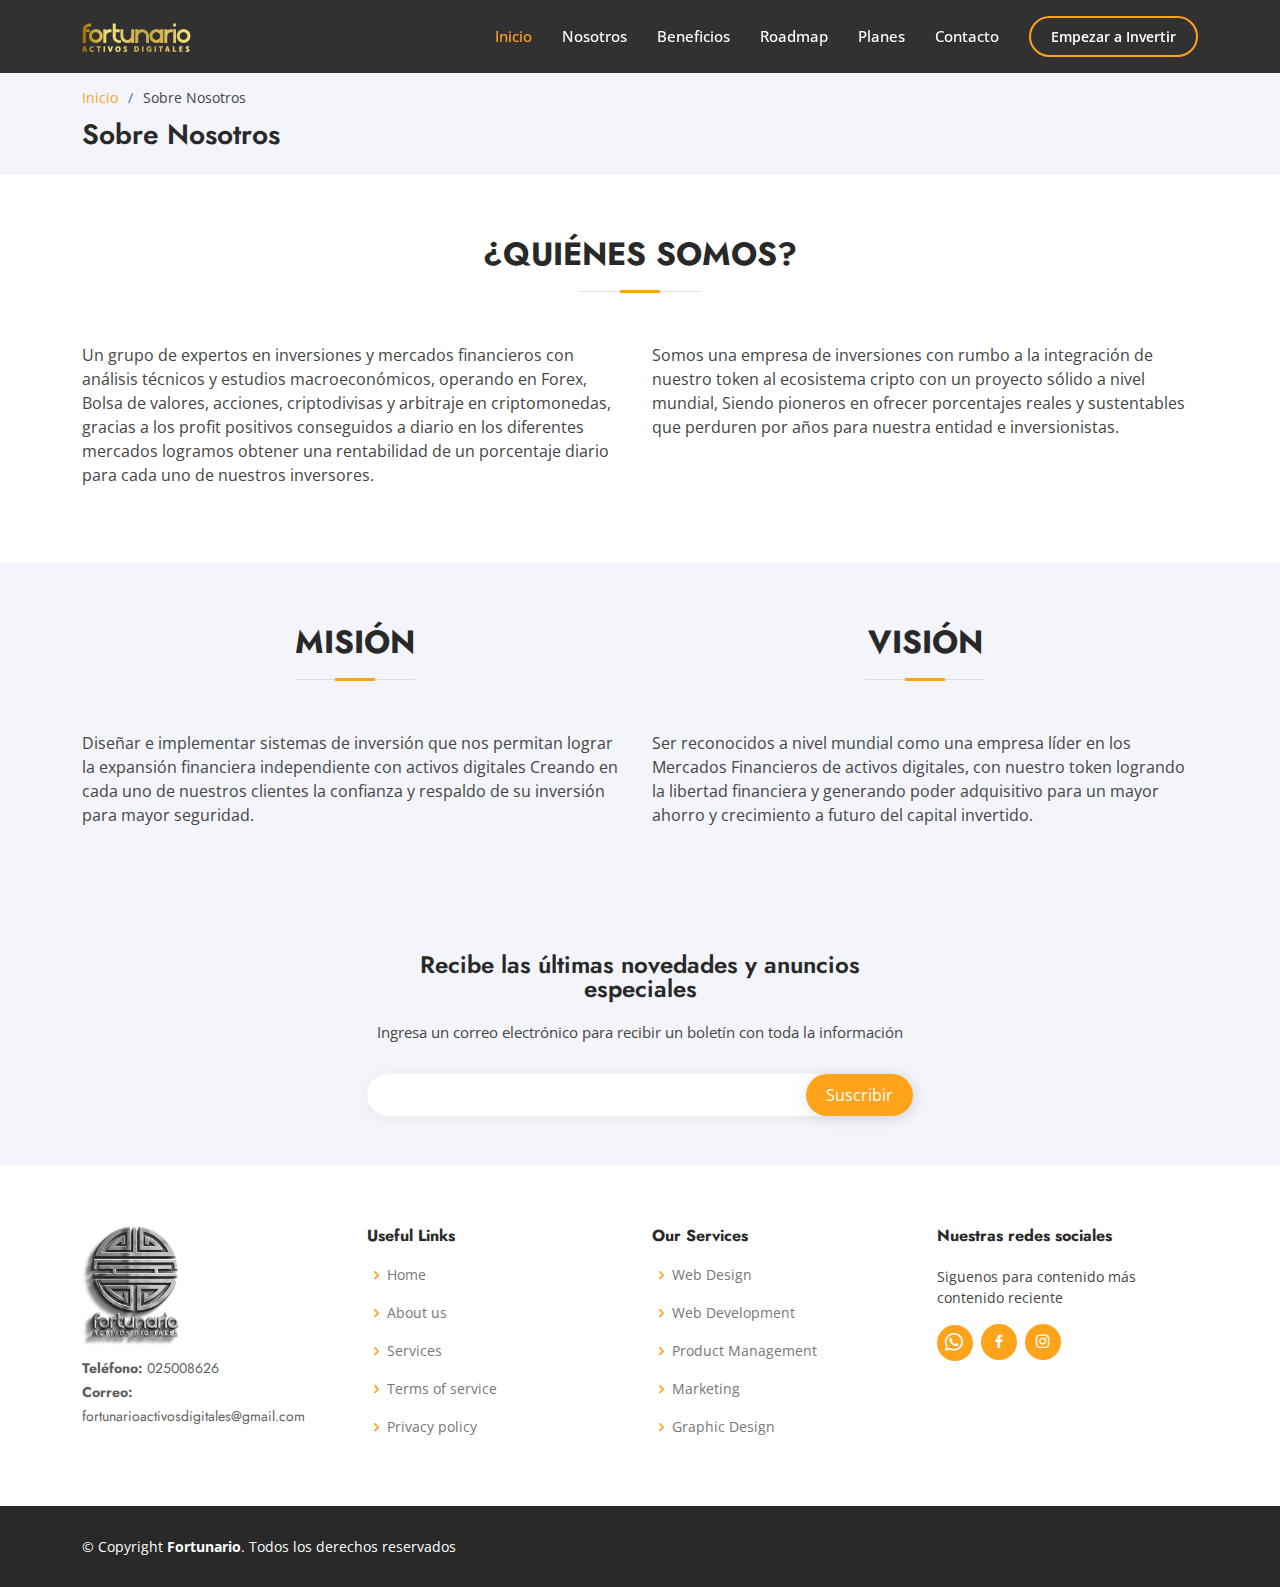
==== sobre-nosotros.html @ 925023ce "About us page" ====
<!DOCTYPE html>
<html lang="es">

<head>
  <meta charset="utf-8">
  <meta content="width=device-width, initial-scale=1.0" name="viewport">

  <title>Fortunario: Activos Digitales</title>
  <meta content="" name="description">
  <meta content="" name="keywords">

  <!-- Favicons -->
  <link href="assets/img/favicon.png" rel="icon">
  <link href="assets/img/apple-touch-icon.png" rel="apple-touch-icon">

  <!-- Google Fonts -->
  <link
    href="https://fonts.googleapis.com/css?family=Open+Sans:300,300i,400,400i,600,600i,700,700i|Jost:300,300i,400,400i,500,500i,600,600i,700,700i|Poppins:300,300i,400,400i,500,500i,600,600i,700,700i"
    rel="stylesheet">

  <!-- Vendor CSS Files -->
  <link href="assets/vendor/aos/aos.css" rel="stylesheet">
  <link href="assets/vendor/bootstrap/css/bootstrap.min.css" rel="stylesheet">
  <link href="assets/vendor/bootstrap-icons/bootstrap-icons.css" rel="stylesheet">
  <link href="assets/vendor/boxicons/css/boxicons.min.css" rel="stylesheet">
  <link href="assets/vendor/glightbox/css/glightbox.min.css" rel="stylesheet">
  <link href="assets/vendor/remixicon/remixicon.css" rel="stylesheet">
  <link href="assets/vendor/swiper/swiper-bundle.min.css" rel="stylesheet">

  <!-- Template Main CSS File -->
  <link href="assets/css/style.css" rel="stylesheet">
</head>

<body>

  <!-- ======= Header ======= -->
  <header id="header" class="fixed-top header-inner-pages">
    <div class="container d-flex align-items-center">

      <!-- <h1 class="logo me-auto"><a href="index.html">Fortunar<span>.io</span></a></h1> -->
      <!-- Uncomment below if you prefer to use an image logo -->
      <a href="index.html" class="logo me-auto"><img src="assets/img/logo.png" alt="" class="img-fluid"></a>

      <nav id="navbar" class="navbar">
        <ul>
          <li><a class="nav-link scrollto active" href="./#hero">Inicio</a></li>
          <li><a class="nav-link scrollto" href="./#about">Nosotros</a></li>
          <li><a class="nav-link scrollto" href="./#benefits">Beneficios</a></li>
          <li><a class="nav-link scrollto" href="./#roadmap">Roadmap</a></li>
          <li><a class="nav-link scrollto" href="./#planes">Planes</a></li>
          <li><a class="nav-link scrollto" href="./#contact">Contacto</a></li>
          <li><a class="getstarted scrollto" href="./#cta">Empezar a Invertir</a></li>
        </ul>
        <i class="bi bi-list mobile-nav-toggle"></i>
      </nav><!-- .navbar -->

    </div>
  </header><!-- End Header -->

  <main id="main">

    <!-- ======= Breadcrumbs ======= -->
    <section id="breadcrumbs" class="breadcrumbs">
      <div class="container">

        <ol>
          <li><a href="./">Inicio</a></li>
          <li>Sobre Nosotros</li>
        </ol>
        <h2>Sobre Nosotros</h2>

      </div>
    </section><!-- End Breadcrumbs -->

    <section class="about-us">
      <div class="container">
        <div class="section-title">
          <h2>¿QUIÉNES SOMOS?</h2>
        </div>

        <div class="row content">
          <div class="col-lg-6">
            <p>
              Un grupo de expertos en inversiones y mercados financieros
              con análisis técnicos y estudios macroeconómicos,
              operando en Forex, Bolsa de valores, acciones, criptodivisas
              y arbitraje en criptomonedas, gracias a los profit positivos
              conseguidos a diario en los diferentes mercados logramos
              obtener una rentabilidad de un porcentaje diario para cada
              uno de nuestros inversores.
            </p>
          </div>
          <div class="col-lg-6 pt-4 pt-lg-0">
            <p>
              Somos una empresa de inversiones con rumbo a la
              integración de nuestro token al ecosistema cripto con un
              proyecto sólido a nivel mundial, Siendo pioneros en ofrecer
              porcentajes reales y sustentables que perduren por años
              para nuestra entidad e inversionistas.
            </p>
          </div>
        </div>
      </div>
    </section>
    <section class="mission section-bg">
      <div class="container">

        <div class="row content">
          <div class="col-lg-6">
            <div class="section-title">
              <h2>MISIÓN</h2>
            </div>
            <p>
              Diseñar e implementar sistemas de
              inversión que nos permitan lograr la
              expansión financiera independiente
              con activos digitales Creando en
              cada uno de nuestros clientes la
              confianza y respaldo de su inversión
              para mayor seguridad.
            </p>
          </div>
          <div class="col-lg-6 pt-4 pt-lg-0">
            <div class="section-title">
              <h2>VISIÓN</h2>
            </div>
            <p>
              Ser reconocidos a nivel mundial como una
              empresa líder en los Mercados Financieros de
              activos digitales, con nuestro token logrando la
              libertad financiera y generando poder adquisitivo
              para un mayor ahorro y crecimiento a futuro del
              capital invertido.
            </p>
          </div>
        </div>
      </div>
    </section>

  </main><!-- End #main -->

  <!-- ======= Footer ======= -->
  <footer id="footer">

    <div class="footer-newsletter">
      <div class="container">
        <div class="row justify-content-center">
          <div class="col-lg-6">
            <h4>Recibe las últimas novedades y anuncios especiales</h4>
            <p>Ingresa un correo electrónico para recibir un boletín con toda la información</p>
            <form action="" method="post">
              <input type="email" name="email"><input type="submit" value="Suscribir">
            </form>
          </div>
        </div>
      </div>
    </div>

    <div class="footer-top">
      <div class="container">
        <div class="row">

          <div class="col-lg-3 col-md-6 footer-contact">
            <a href="index.html" class="mx-auto"><img src="assets/img/fx-logo.png" alt="" class="img-fluid"></a>
            <p>
              <strong>Teléfono:</strong> 025008626<br>
              <strong>Correo:</strong> fortunarioactivosdigitales@gmail.com<br>
            </p>
          </div>

          <div class="col-lg-3 col-md-6 footer-links">
            <h4>Useful Links</h4>
            <ul>
              <li><i class="bx bx-chevron-right"></i> <a href="#">Home</a></li>
              <li><i class="bx bx-chevron-right"></i> <a href="#">About us</a></li>
              <li><i class="bx bx-chevron-right"></i> <a href="#">Services</a></li>
              <li><i class="bx bx-chevron-right"></i> <a href="#">Terms of service</a></li>
              <li><i class="bx bx-chevron-right"></i> <a href="#">Privacy policy</a></li>
            </ul>
          </div>

          <div class="col-lg-3 col-md-6 footer-links">
            <h4>Our Services</h4>
            <ul>
              <li><i class="bx bx-chevron-right"></i> <a href="#">Web Design</a></li>
              <li><i class="bx bx-chevron-right"></i> <a href="#">Web Development</a></li>
              <li><i class="bx bx-chevron-right"></i> <a href="#">Product Management</a></li>
              <li><i class="bx bx-chevron-right"></i> <a href="#">Marketing</a></li>
              <li><i class="bx bx-chevron-right"></i> <a href="#">Graphic Design</a></li>
            </ul>
          </div>

          <div class="col-lg-3 col-md-6 footer-links">
            <h4>Nuestras redes sociales</h4>
            <p>Siguenos para contenido más contenido reciente</p>
            <div class="social-links mt-3">
              <a href="https://wa.me/593963902431" target="_blank" class="whatsapp"><i class="bi bi-whatsapp"></i></a>
              <a href="https://facebook.com/Fortunario-Activos-Digitales-101440875436269" target="_blank"
                class="facebook"><i class="bx bxl-facebook"></i></a>
              <a href="https://instagram.com/fortunariooficial" target="_blank" class="instagram"><i
                  class="bx bxl-instagram"></i></a>
            </div>
          </div>

        </div>
      </div>
    </div>

    <div class="container footer-bottom clearfix">
      <div class="copyright">
        &copy; Copyright <strong><span>Fortunario</span></strong>. Todos los derechos reservados
      </div>



    </div>
  </footer><!-- End Footer -->

  <div id="preloader"></div>
  <a href="#" class="back-to-top d-flex align-items-center justify-content-center"><i
      class="bi bi-arrow-up-short"></i></a>

  <!-- Vendor JS Files -->
  <script src="assets/vendor/aos/aos.js"></script>
  <script src="assets/vendor/bootstrap/js/bootstrap.bundle.min.js"></script>
  <script src="assets/vendor/glightbox/js/glightbox.min.js"></script>
  <script src="assets/vendor/php-email-form/validate.js"></script>
  <script src="assets/vendor/swiper/swiper-bundle.min.js"></script>
  <script src="assets/vendor/waypoints/noframework.waypoints.js"></script>

  <!-- Template Main JS File -->
  <script src="assets/js/main.js"></script>

</body>

</html>
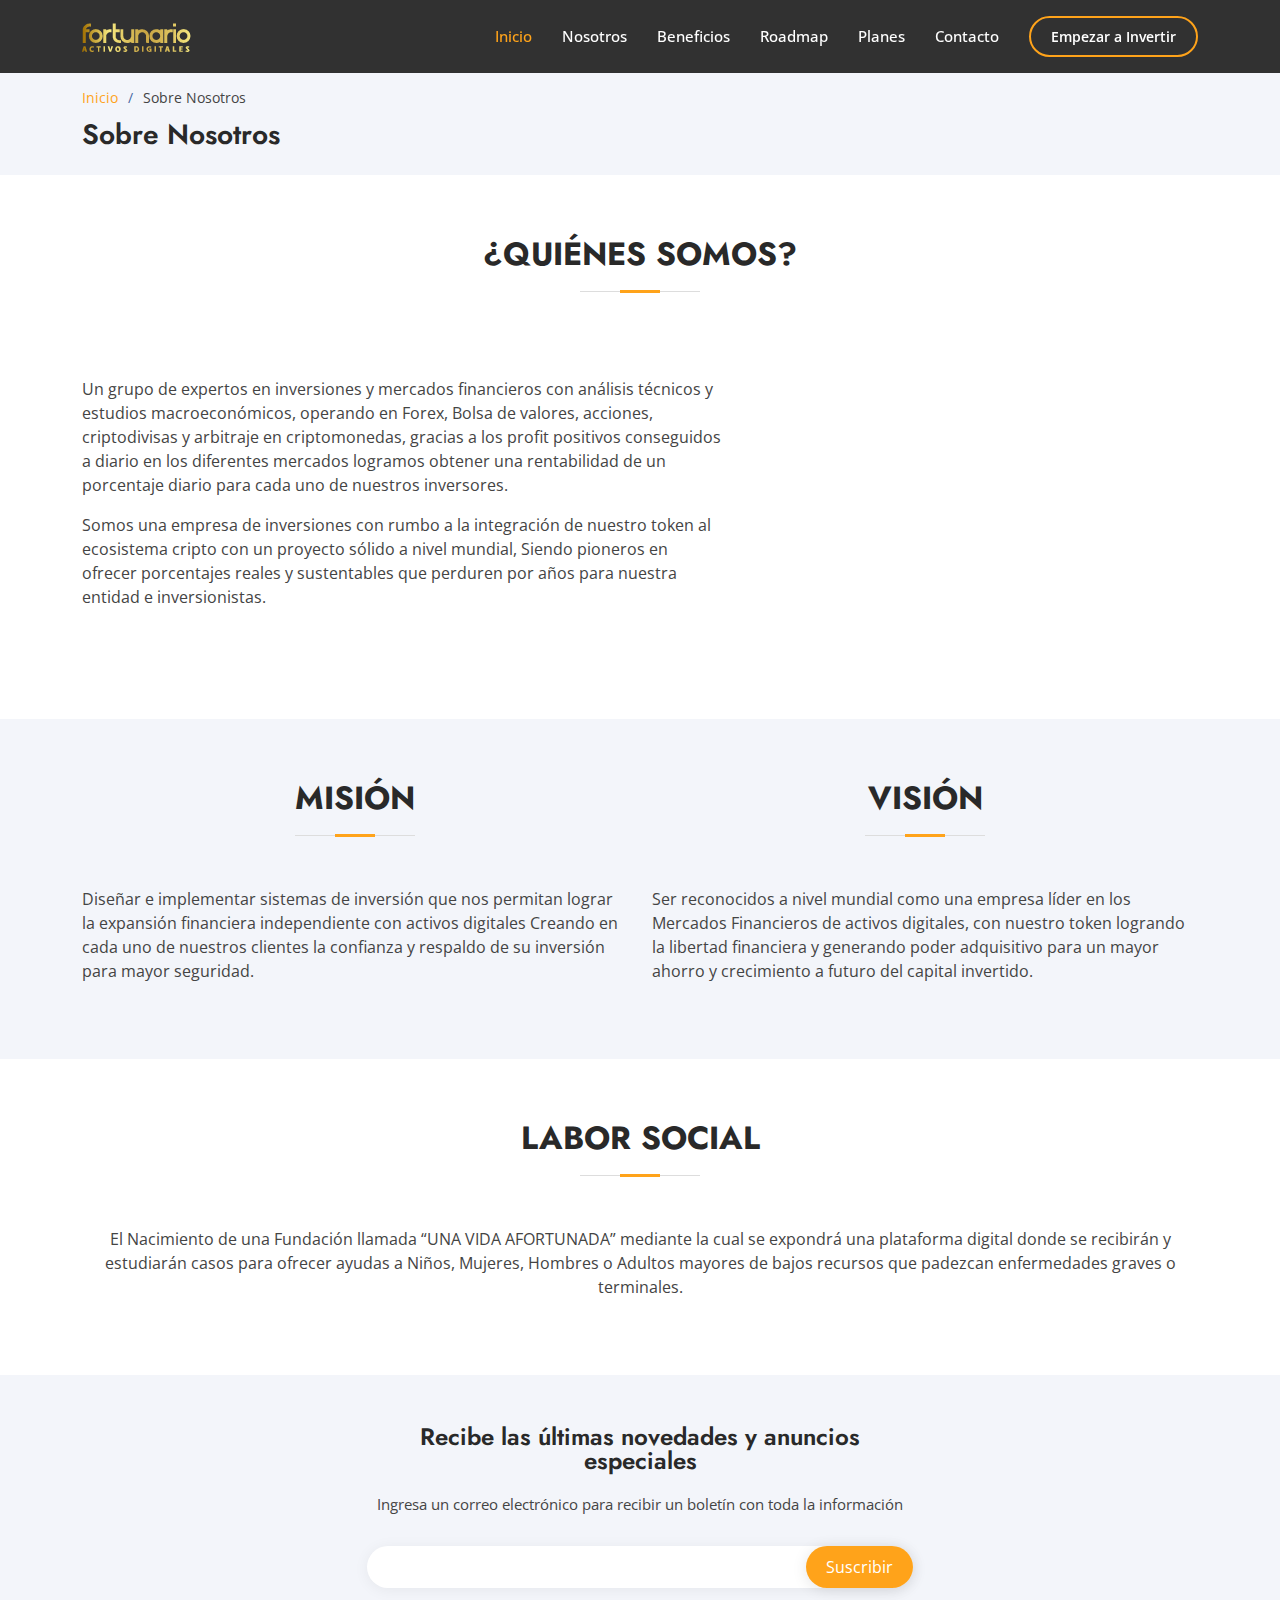
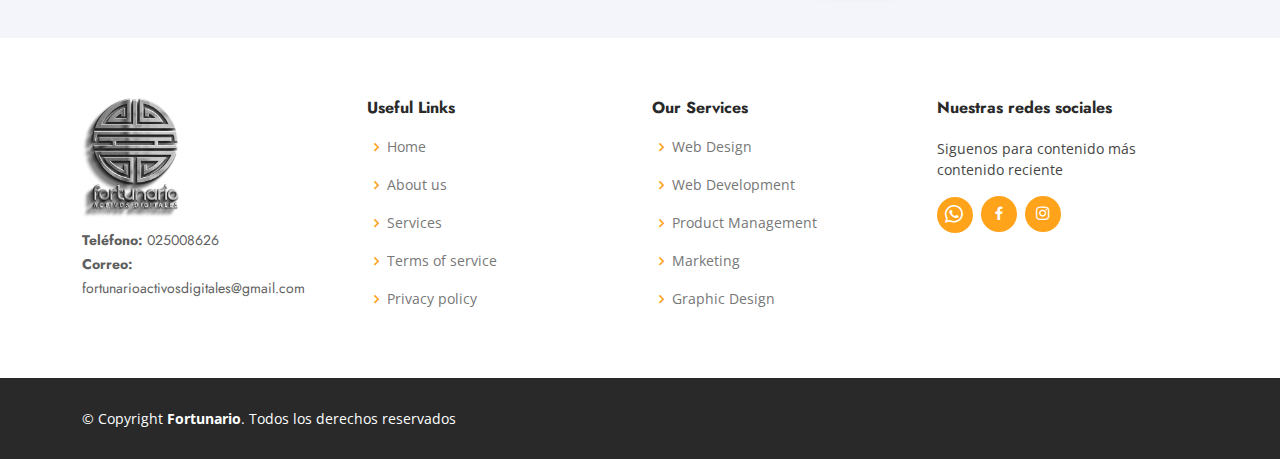
==== commit ba777b65: "Add video" ====
--- a/sobre-nosotros.html
+++ b/sobre-nosotros.html
@@ -78,8 +78,8 @@
           <h2>¿QUIÉNES SOMOS?</h2>
         </div>
 
-        <div class="row content">
-          <div class="col-lg-6">
+        <div class="row content align-items-center">
+          <div class="col-lg-7">
             <p>
               Un grupo de expertos en inversiones y mercados financieros
               con análisis técnicos y estudios macroeconómicos,
@@ -89,8 +89,6 @@
               obtener una rentabilidad de un porcentaje diario para cada
               uno de nuestros inversores.
             </p>
-          </div>
-          <div class="col-lg-6 pt-4 pt-lg-0">
             <p>
               Somos una empresa de inversiones con rumbo a la
               integración de nuestro token al ecosistema cripto con un
@@ -98,6 +96,14 @@
               porcentajes reales y sustentables que perduren por años
               para nuestra entidad e inversionistas.
             </p>
+          </div>
+          <div class="col-lg-5 pt-4 pt-lg-0">
+            <div style="padding:70% 0 0 0;position:relative;"><iframe
+                src="https://player.vimeo.com/video/568652660?badge=0&amp;autoplay=1&amp;byline=0&amp;loop=1&amp;autopause=0&amp;player_id=0&amp;app_id=58479"
+                frameborder="0" allow="autoplay; fullscreen; picture-in-picture" allowfullscreen
+                style="position:absolute;top:0;left:0;width:100%;height:100%;"
+                title="Fortunario Activos Digitales - Intro.mp4"></iframe></div>
+            <script src="https://player.vimeo.com/api/player.js"></script>
           </div>
         </div>
       </div>
@@ -131,6 +137,26 @@
               libertad financiera y generando poder adquisitivo
               para un mayor ahorro y crecimiento a futuro del
               capital invertido.
+            </p>
+          </div>
+        </div>
+      </div>
+    </section>
+    <section class="labor">
+      <div class="container">
+
+        <div class="row content">
+          <div class="col-lg-12">
+            <div class="section-title">
+              <h2>LABOR SOCIAL</h2>
+            </div>
+            <p class="text-center">
+              El Nacimiento de una Fundación llamada “UNA VIDA
+              AFORTUNADA” mediante la cual se expondrá una
+              plataforma digital donde se recibirán y estudiarán casos
+              para ofrecer ayudas a Niños, Mujeres, Hombres o Adultos
+              mayores de bajos recursos que padezcan enfermedades
+              graves o terminales.
             </p>
           </div>
         </div>
--- a/assets/css/style.css
+++ b/assets/css/style.css
@@ -454,7 +454,7 @@
   background: rgb(196, 122, 11);
 }
 
-#hero .btn-watch-video {
+#hero .btn-read-more {
   font-size: 16px;
   display: flex;
   align-items: center;
@@ -464,7 +464,7 @@
   line-height: 1;
 }
 
-#hero .btn-watch-video i {
+#hero .btn-read-more i {
   line-height: 0;
   color: #fff;
   font-size: 32px;
@@ -472,7 +472,7 @@
   margin-right: 8px;
 }
 
-#hero .btn-watch-video:hover i {
+#hero .btn-read-more:hover i {
   color: rgb(255, 163, 26);
 }
 
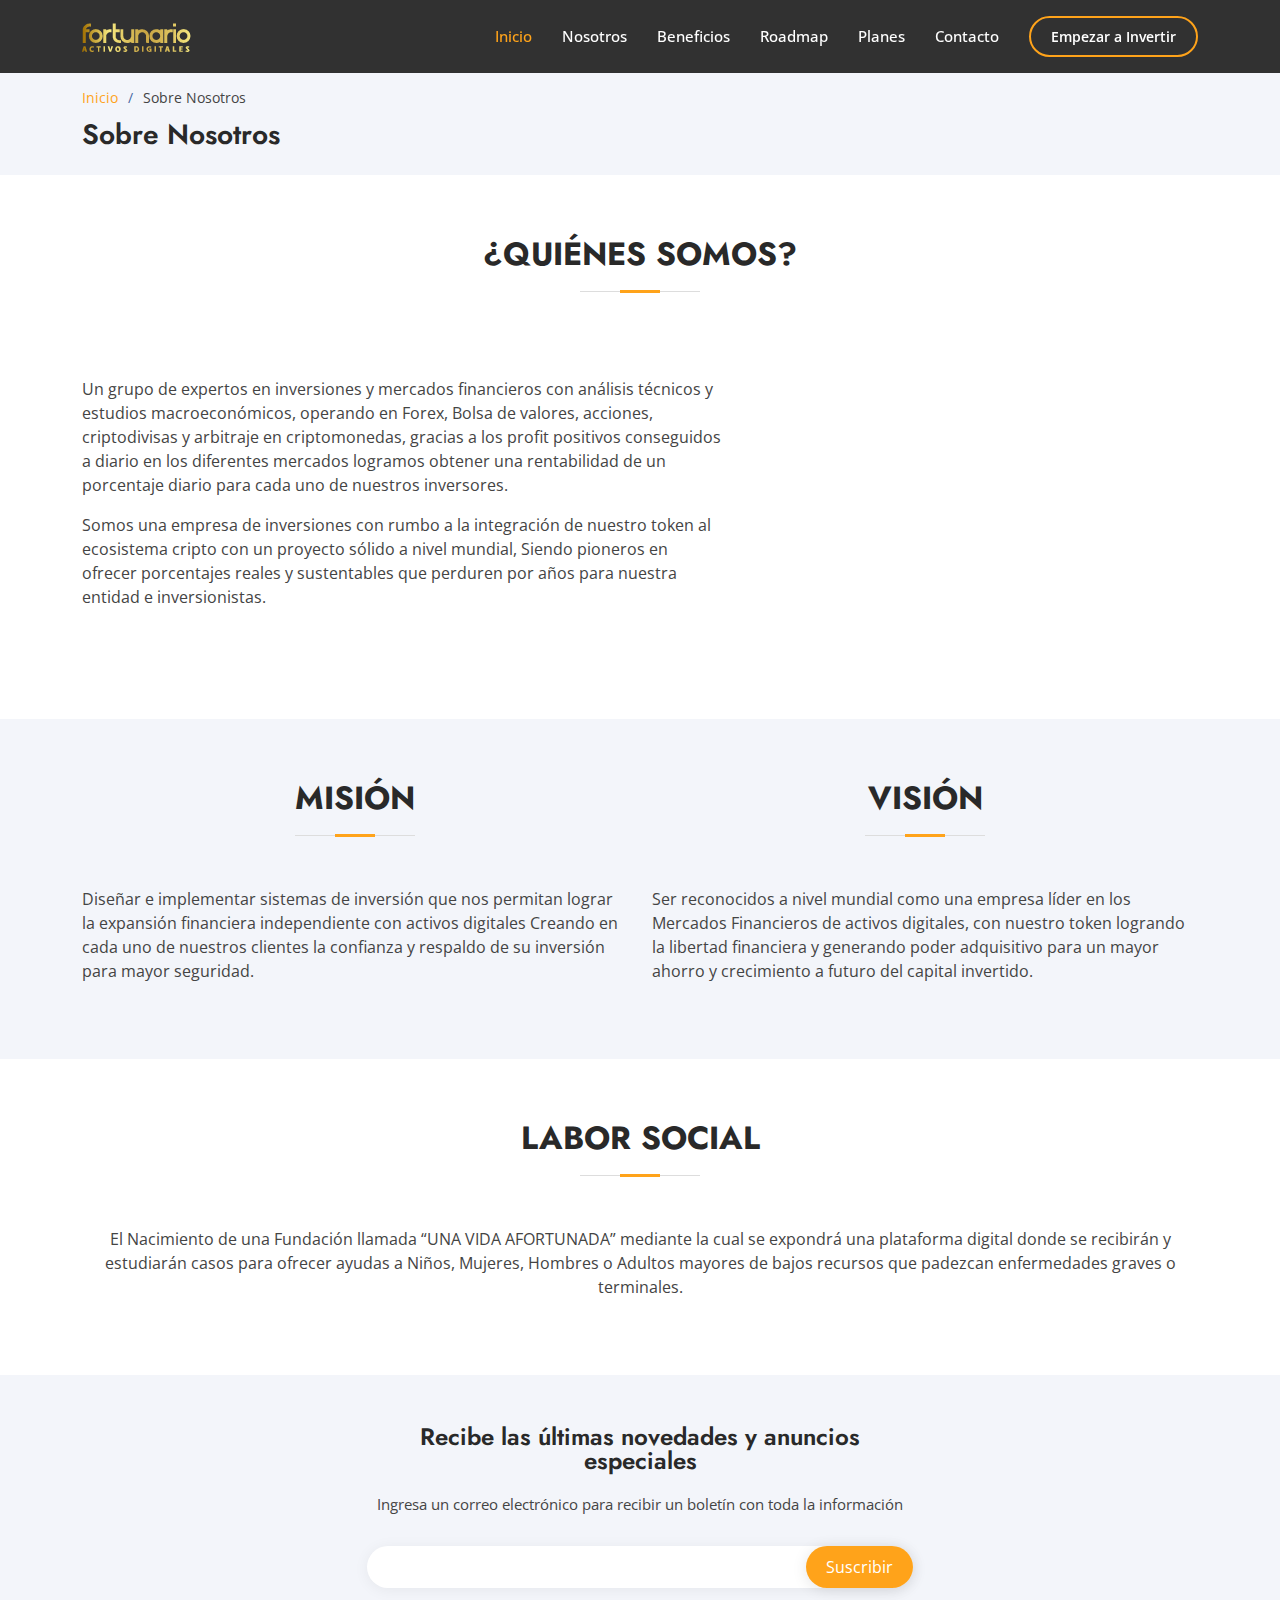
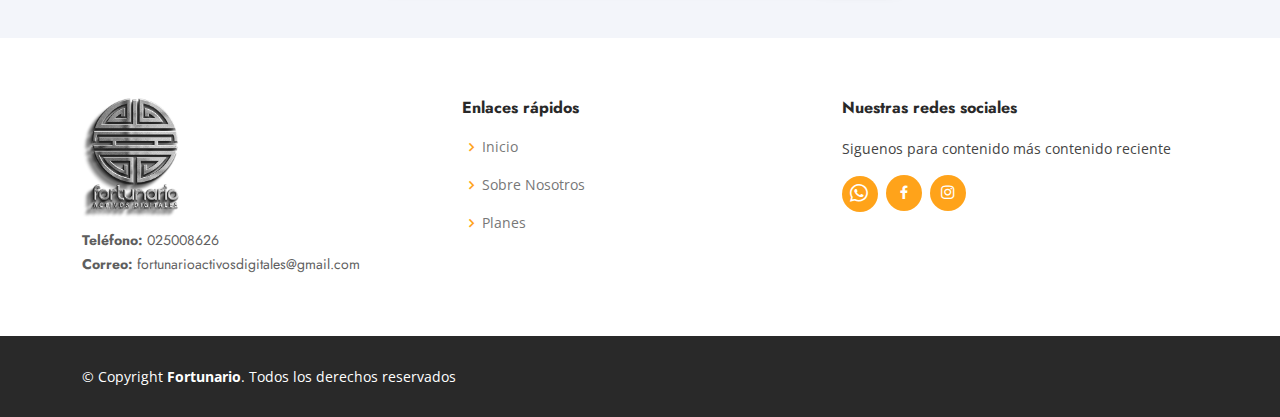
==== commit dcddd253: "Footer links" ====
--- a/sobre-nosotros.html
+++ b/sobre-nosotros.html
@@ -186,7 +186,7 @@
       <div class="container">
         <div class="row">
 
-          <div class="col-lg-3 col-md-6 footer-contact">
+          <div class="col-lg-4 col-md-6 footer-contact">
             <a href="index.html" class="mx-auto"><img src="assets/img/fx-logo.png" alt="" class="img-fluid"></a>
             <p>
               <strong>Teléfono:</strong> 025008626<br>
@@ -194,29 +194,16 @@
             </p>
           </div>
 
-          <div class="col-lg-3 col-md-6 footer-links">
-            <h4>Useful Links</h4>
+          <div class="col-lg-4 col-md-6 footer-links">
+            <h4>Enlaces rápidos</h4>
             <ul>
-              <li><i class="bx bx-chevron-right"></i> <a href="#">Home</a></li>
-              <li><i class="bx bx-chevron-right"></i> <a href="#">About us</a></li>
-              <li><i class="bx bx-chevron-right"></i> <a href="#">Services</a></li>
-              <li><i class="bx bx-chevron-right"></i> <a href="#">Terms of service</a></li>
-              <li><i class="bx bx-chevron-right"></i> <a href="#">Privacy policy</a></li>
+              <li><i class="bx bx-chevron-right"></i> <a href="./">Inicio</a></li>
+              <li><i class="bx bx-chevron-right"></i> <a href="./sobre-nosotros.html">Sobre Nosotros</a></li>
+              <li><i class="bx bx-chevron-right"></i> <a href="./#plans">Planes</a></li>
             </ul>
           </div>
 
-          <div class="col-lg-3 col-md-6 footer-links">
-            <h4>Our Services</h4>
-            <ul>
-              <li><i class="bx bx-chevron-right"></i> <a href="#">Web Design</a></li>
-              <li><i class="bx bx-chevron-right"></i> <a href="#">Web Development</a></li>
-              <li><i class="bx bx-chevron-right"></i> <a href="#">Product Management</a></li>
-              <li><i class="bx bx-chevron-right"></i> <a href="#">Marketing</a></li>
-              <li><i class="bx bx-chevron-right"></i> <a href="#">Graphic Design</a></li>
-            </ul>
-          </div>
-
-          <div class="col-lg-3 col-md-6 footer-links">
+          <div class="col-lg-4 col-md-12 footer-links">
             <h4>Nuestras redes sociales</h4>
             <p>Siguenos para contenido más contenido reciente</p>
             <div class="social-links mt-3">
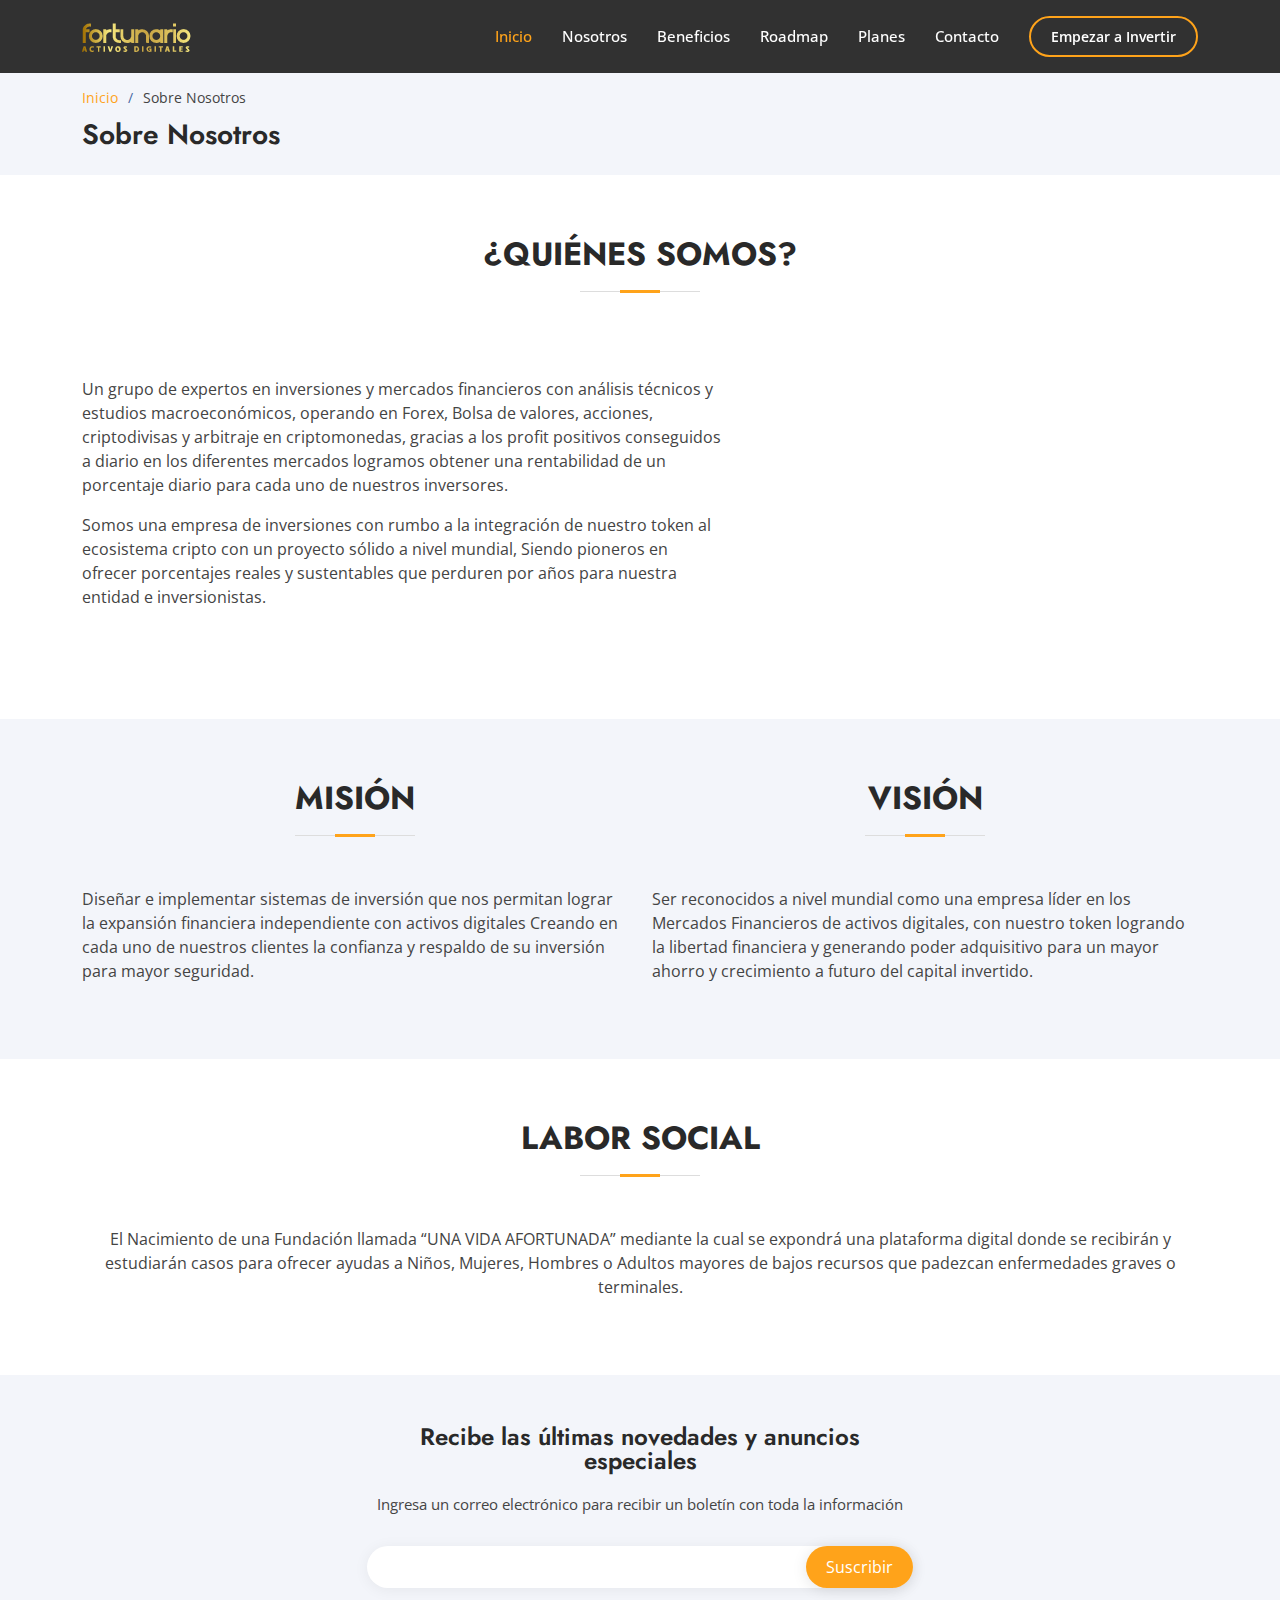
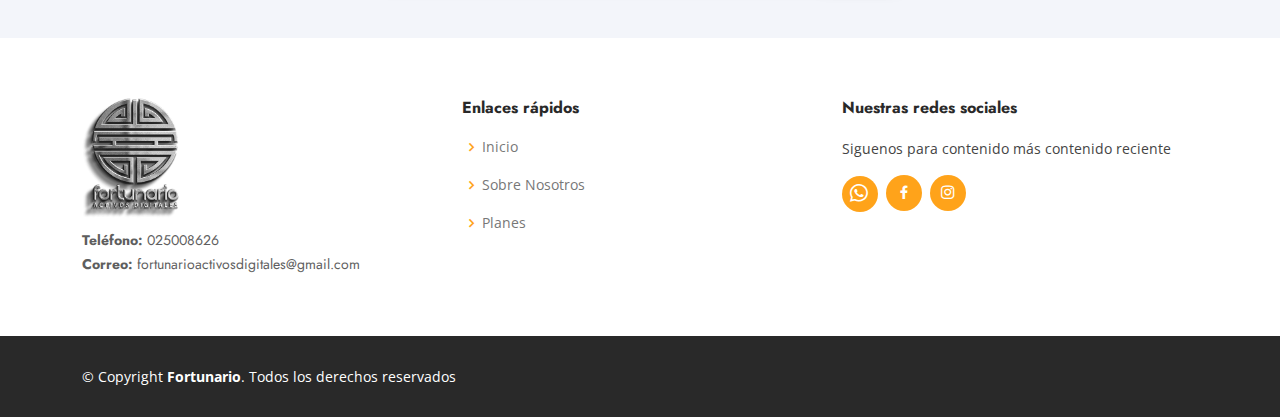
==== commit 7b43a3da: "Succes page and Fix forms" ====
--- a/sobre-nosotros.html
+++ b/sobre-nosotros.html
@@ -23,7 +23,6 @@
   <link href="assets/vendor/bootstrap/css/bootstrap.min.css" rel="stylesheet">
   <link href="assets/vendor/bootstrap-icons/bootstrap-icons.css" rel="stylesheet">
   <link href="assets/vendor/boxicons/css/boxicons.min.css" rel="stylesheet">
-  <link href="assets/vendor/glightbox/css/glightbox.min.css" rel="stylesheet">
   <link href="assets/vendor/remixicon/remixicon.css" rel="stylesheet">
   <link href="assets/vendor/swiper/swiper-bundle.min.css" rel="stylesheet">
 
@@ -174,8 +173,8 @@
           <div class="col-lg-6">
             <h4>Recibe las últimas novedades y anuncios especiales</h4>
             <p>Ingresa un correo electrónico para recibir un boletín con toda la información</p>
-            <form action="" method="post">
-              <input type="email" name="email"><input type="submit" value="Suscribir">
+            <form name="boletin" netlify action="success.html" >
+              <input type="email" name="correo"><input type="submit" value="Suscribir">
             </form>
           </div>
         </div>
@@ -236,8 +235,6 @@
   <!-- Vendor JS Files -->
   <script src="assets/vendor/aos/aos.js"></script>
   <script src="assets/vendor/bootstrap/js/bootstrap.bundle.min.js"></script>
-  <script src="assets/vendor/glightbox/js/glightbox.min.js"></script>
-  <script src="assets/vendor/php-email-form/validate.js"></script>
   <script src="assets/vendor/swiper/swiper-bundle.min.js"></script>
   <script src="assets/vendor/waypoints/noframework.waypoints.js"></script>
 
